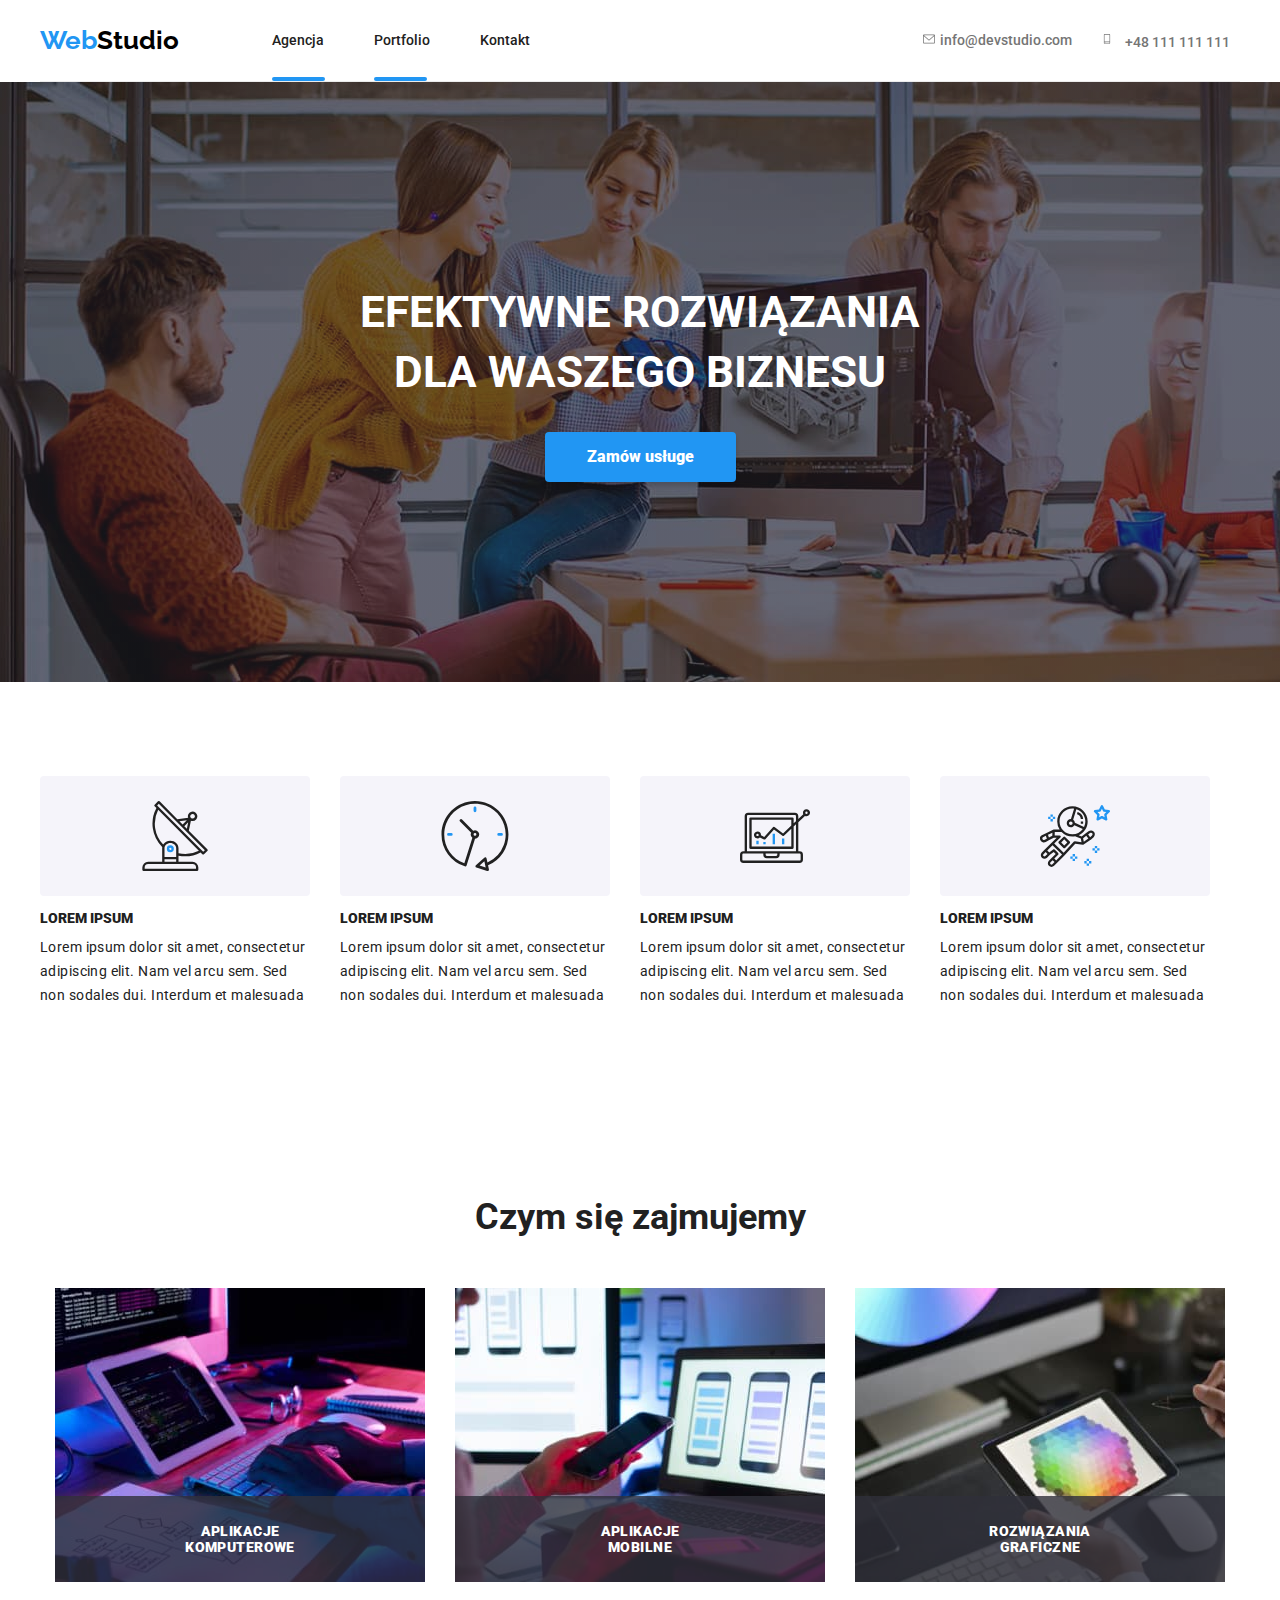
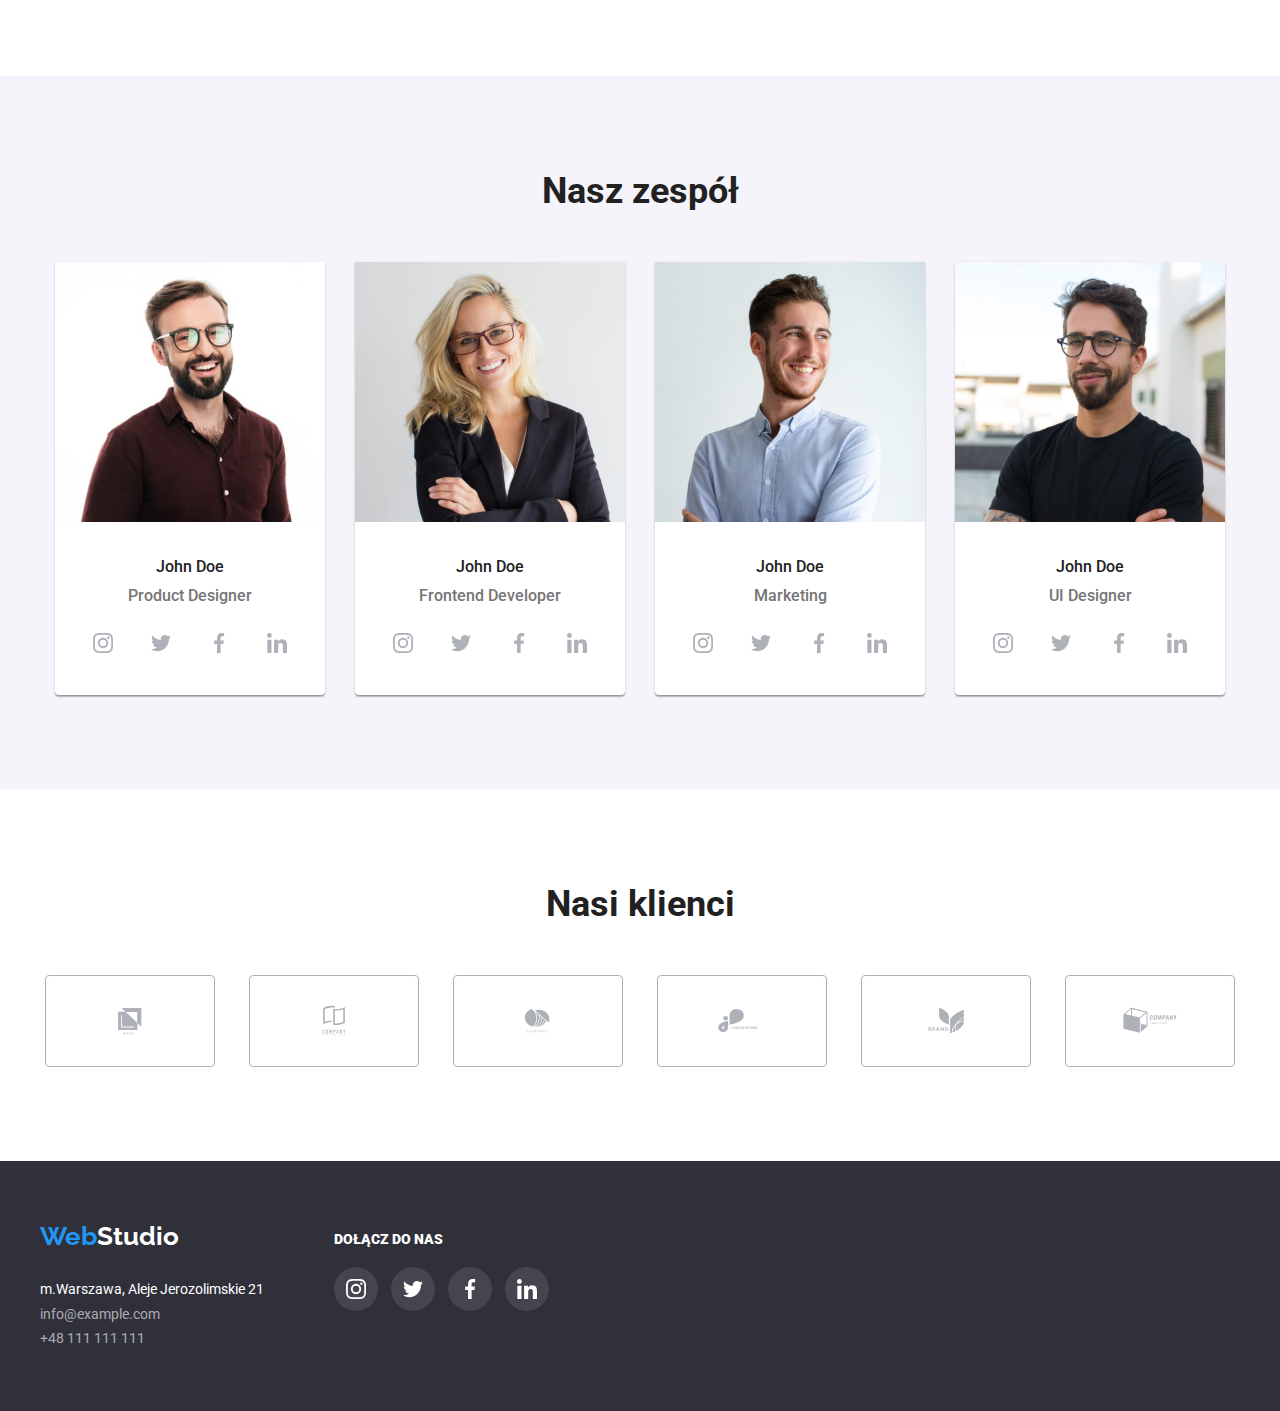
==== index.html @ f999cf79 "homework5" ====
<!DOCTYPE html>
<html lang="pl">
  <head>
    <meta charset="utf-8" />
    <link rel="stylesheet" href="./css/modern-normalize.css" />
    <link rel="stylesheet" href="./css/styles.css" />
    <link
      href="https://fonts.googleapis.com/css2?family=Raleway:wght@700&family=Roboto:wght@400;500;700;900&display=swap"
      rel="stylesheet"
    />
    <title>Studio</title>
  </head>
  <body>
    <header>
      <div class="menu container">
        <a class="logo" href="./index.html"
          ><span class="webstudio">Web</span>Studio
        </a>
        <nav class="navigation">
          <a class="navigation-item after1 links" href="./index.html"
            >Agencja</a
          >
          <a class="navigation-item after2 links" href="./portfolio.html"
            >Portfolio</a
          >
          <a class="navigation-item links">Kontakt</a>
        </nav>
        <a
          class="links menu-links menu-links-margin"
          href="mailto:info@devstudio.com"
          ><svg class="envelope links">
            <use href="./images/icons.svg#icon-envelope"></use>
          </svg>
          info@devstudio.com
        </a>
        <a class="links menu-links" href="tel:+48 111 111 111"
          ><svg class="smartphone links">
            <use href="./images/icons.svg#icon-smartphone"></use>
          </svg>
          +48 111 111 111
        </a>
      </div>
    </header>
    <main>
      <section class="bg-image">
        <div class="for-business container">
          <h1 class="header-item">
            EFEKTYWNE ROZWIĄZANIA <br />DLA WASZEGO BIZNESU
          </h1>
          <button class="studio-button" type="button" data-modal-open>
            Zamów usługe
          </button>
          <div class="backdrop is-hidden" data-modal>
            <div class="modal">
              <svg class="modal-icon">
                <use
                  href="./images/icons.svg#icon-close"
                  data-modal-close
                ></use>
              </svg>
            </div>
          </div>
        </div>
      </section>
      <section class="section">
        <div class="container">
          <ul class="list">
            <li>
              <svg class="list-icons">
                <use href="./images/icons.svg#icon-antenna"></use>
              </svg>
            </li>
            <li>
              <svg class="list-icons">
                <use href="./images/icons.svg#icon-clock"></use>
              </svg>
            </li>
            <li>
              <svg class="list-icons">
                <use href="./images/icons.svg#icon-diagram"></use>
              </svg>
            </li>
            <li>
              <svg class="list-icons margin-zero">
                <use href="./images/icons.svg#icon-astronaut"></use>
              </svg>
            </li>
            <li class="list-header-item">LOREM IPSUM</li>
            <li class="list-header-item">LOREM IPSUM</li>
            <li class="list-header-item">LOREM IPSUM</li>
            <li class="list-header-item margin-zero">LOREM IPSUM</li>
            <li class="list-item">
              <p>
                Lorem ipsum dolor sit amet, consectetur adipiscing elit. Nam vel
                arcu sem. Sed non sodales dui. Interdum et malesuada
              </p>
            </li>
            <li class="list-item">
              <p>
                Lorem ipsum dolor sit amet, consectetur adipiscing elit. Nam vel
                arcu sem. Sed non sodales dui. Interdum et malesuada
              </p>
            </li>
            <li class="list-item">
              <p>
                Lorem ipsum dolor sit amet, consectetur adipiscing elit. Nam vel
                arcu sem. Sed non sodales dui. Interdum et malesuada
              </p>
            </li>
            <li class="list-item margin-zero">
              <p>
                Lorem ipsum dolor sit amet, consectetur adipiscing elit. Nam vel
                arcu sem. Sed non sodales dui. Interdum et malesuada
              </p>
            </li>
          </ul>
        </div>
      </section>
      <section class="section">
        <div class="container">
          <h2 class="h2">Czym się zajmujemy</h2>
          <ul class="list">
            <li class="section-img">
              <img
                src="./images/img1.jpg"
                alt="Ręce osoby piszącej na klawiaturze."
                width="370"
                height="294"
              />
              <p class="computer-app">APLIKACJE KOMPUTEROWE</p>
            </li>
            <li class="section-img">
              <img
                src="./images/img2.jpg"
                alt="Ręce trzymające telefon przy laptopie."
                width="370"
                height="294"
              />
              <p class="mobile-app">APLIKACJE MOBILNE</p>
            </li>
            <li class="section-img margin-zero">
              <img
                src="./images/img3.jpg"
                alt="Trzymany w rękach tablet z włączoną paletą kolorów."
                width="370"
                height="294"
              />
              <p class="graphic-solutions">ROZWIĄZANIA GRAFICZNE</p>
            </li>
          </ul>
        </div>
      </section>
      <section class="section section-bg">
        <div class="container">
          <h2 class="h2">Nasz zespół</h2>
          <ul class="list">
            <li class="section-img">
              <figure class="figure">
                <img
                  src="./images/img4.jpg"
                  alt="Mężczyzna w okularach."
                  width="270"
                  height="260"
                />
                <figcaption class="figcaption-item">
                  John Doe
                  <span class="figcaption-span-item">Product Designer </span>
                  <div class="ellipse-icons">
                    <svg class="figcaption-icons">
                      <use href="./images/icons.svg#icon-instagram"></use>
                    </svg>
                  </div>
                  <div class="ellipse-icons">
                    <svg class="figcaption-icons">
                      <use href="./images/icons.svg#icon-twitter"></use>
                    </svg>
                  </div>
                  <div class="ellipse-icons">
                    <svg class="figcaption-icons">
                      <use href="./images/icons.svg#icon-facebook"></use>
                    </svg>
                  </div>
                  <div class="ellipse-icons margin-zero">
                    <svg class="figcaption-icons">
                      <use href="./images/icons.svg#icon-linkedin"></use>
                    </svg>
                  </div>
                </figcaption>
              </figure>
            </li>
            <li class="section-img">
              <figure class="figure">
                <img
                  src="./images/img5.jpg"
                  alt="Kobieta w okularach."
                  width="270"
                  height="260"
                />
                <figcaption class="figcaption-item">
                  John Doe
                  <span class="figcaption-span-item">Frontend Developer</span>
                  <div class="ellipse-icons">
                    <svg class="figcaption-icons">
                      <use href="./images/icons.svg#icon-instagram"></use>
                    </svg>
                  </div>
                  <div class="ellipse-icons">
                    <svg class="figcaption-icons">
                      <use href="./images/icons.svg#icon-twitter"></use>
                    </svg>
                  </div>
                  <div class="ellipse-icons">
                    <svg class="figcaption-icons">
                      <use href="./images/icons.svg#icon-facebook"></use>
                    </svg>
                  </div>
                  <div class="ellipse-icons margin-zero">
                    <svg class="figcaption-icons">
                      <use href="./images/icons.svg#icon-linkedin"></use>
                    </svg>
                  </div>
                </figcaption>
              </figure>
            </li>
            <li class="section-img">
              <figure class="figure">
                <img
                  src="./images/img6.jpg"
                  alt="Mężczyzna w jasnej koszuli."
                  width="270"
                  height="260"
                />
                <figcaption class="figcaption-item">
                  John Doe<span class="figcaption-span-item">Marketing</span>
                  <div class="ellipse-icons">
                    <svg class="figcaption-icons">
                      <use href="./images/icons.svg#icon-instagram"></use>
                    </svg>
                  </div>
                  <div class="ellipse-icons">
                    <svg class="figcaption-icons">
                      <use href="./images/icons.svg#icon-twitter"></use>
                    </svg>
                  </div>
                  <div class="ellipse-icons">
                    <svg class="figcaption-icons">
                      <use href="./images/icons.svg#icon-facebook"></use>
                    </svg>
                  </div>
                  <div class="ellipse-icons margin-zero">
                    <svg class="figcaption-icons">
                      <use href="./images/icons.svg#icon-linkedin"></use>
                    </svg>
                  </div>
                </figcaption>
              </figure>
            </li>
            <li class="section-img margin-zero">
              <figure class="figure">
                <img
                  src="./images/img7.jpg"
                  alt="Mężczyzna w czarnej koszulce."
                  width="270"
                  height="260"
                />
                <figcaption class="figcaption-item">
                  John Doe<span class="figcaption-span-item">UI Designer</span>
                  <div class="ellipse-icons">
                    <svg class="figcaption-icons">
                      <use href="./images/icons.svg#icon-instagram"></use>
                    </svg>
                  </div>
                  <div class="ellipse-icons">
                    <svg class="figcaption-icons">
                      <use href="./images/icons.svg#icon-twitter"></use>
                    </svg>
                  </div>
                  <div class="ellipse-icons">
                    <svg class="figcaption-icons">
                      <use href="./images/icons.svg#icon-facebook"></use>
                    </svg>
                  </div>
                  <div class="ellipse-icons margin-zero">
                    <svg class="figcaption-icons">
                      <use href="./images/icons.svg#icon-linkedin"></use>
                    </svg>
                  </div>
                </figcaption>
              </figure>
            </li>
          </ul>
        </div>
      </section>
      <section class="section">
        <div class="container">
          <h2 class="h2">Nasi klienci</h2>
          <div class="customers-logo">
            <div class="rectangle-icons">
              <svg class="customers-icon">
                <use href="./images/icons.svg#icon-logo1"></use>
              </svg>
            </div>
            <div class="rectangle-icons">
              <svg class="customers-icon">
                <use href="./images/icons.svg#icon-logo2"></use>
              </svg>
            </div>
            <div class="rectangle-icons">
              <svg class="customers-icon">
                <use href="./images/icons.svg#icon-logo3"></use>
              </svg>
            </div>
            <div class="rectangle-icons">
              <svg class="customers-icon">
                <use href="./images/icons.svg#icon-logo4"></use>
              </svg>
            </div>
            <div class="rectangle-icons">
              <svg class="customers-icon">
                <use href="./images/icons.svg#icon-logo5"></use>
              </svg>
            </div>
            <div class="rectangle-icons margin-zero">
              <svg class="customers-icon">
                <use href="./images/icons.svg#icon-logo6"></use>
              </svg>
            </div>
          </div>
        </div>
      </section>
    </main>
    <footer class="footer">
      <div class="container">
        <div class="footer-contact">
          <a class="logo footer-logo" href=""
            ><span class="webstudio">Web</span>Studio</a
          >
          <address class="font-style-normal">
            <span class="address-span">m.Warszawa, Aleje Jerozolimskie 21</span
            ><br />
            <a class="address-item links" href="mailto:info@devstudio.com">
              info@example.com
            </a>
            <br />
            <a class="address-item links" href="tel:+48 111 111 111">
              +48 111 111 111
            </a>
          </address>
        </div>
        <div class="join-for-us">
          <p>DOŁĄCZ DO NAS</p>
          <div class="ellipse-icons footer-ellipse-icons">
            <svg class="figcaption-icons">
              <use href="./images/icons.svg#icon-instagram"></use>
            </svg>
          </div>
          <div class="ellipse-icons footer-ellipse-icons">
            <svg class="figcaption-icons">
              <use href="./images/icons.svg#icon-twitter"></use>
            </svg>
          </div>
          <div class="ellipse-icons footer-ellipse-icons">
            <svg class="figcaption-icons">
              <use href="./images/icons.svg#icon-facebook"></use>
            </svg>
          </div>
          <div class="ellipse-icons footer-ellipse-icons margin-zero">
            <svg class="figcaption-icons">
              <use href="./images/icons.svg#icon-linkedin"></use>
            </svg>
          </div>
        </div>
      </div>
    </footer>
    <script src="./js/modal.js"></script>
  </body>
</html>
---- css/styles.css ----
:root {
  --background-color: #2f303a;
  --main-color: #212121;
  --hover-color: #2196f3;
  --main-font: "Roboto", sans-serif;
  --secondary-font: "Raleway", sans-serif;
}
body {
  font-family: var(--main-font);
  color: var(--main-color);
}
h1,
h2,
p,
ul {
  margin: 0px;
}
p,
ul {
  padding: 0;
}
.container {
  width: 1200px;
  display: flex;
  align-items: center;
  justify-content: center;
  margin: 0 auto;
  padding: 0;
  flex-wrap: wrap;
}
/* =========STUDIO.HTML========== */

/* ========LINKS======== */
.links {
  color: inherit;
  text-decoration: none;
  transition-property: color;
  transition-duration: 250ms;
  transition-timing-function: cubic-bezier(0.4, 0, 0.2, 1);
}
.links:hover,
.links:hover > .envelope,
.links:hover > .smartphone,
.links:focus,
.links:focus > .envelope,
.links:focus > .smartphone {
  color: var(--hover-color);
  fill: var(--hover-color);
}
/* ========END LINKS======== */

/* ========HEADER======== */
.header {
  width: 1600px;
}
.menu {
  justify-content: flex-start;
  background-color: #ffffff;
  border-bottom: 1px solid #ececec;
}
.navigation {
  margin-left: 93px;
}
.navigation-item {
  position: relative;
  font-size: 14px;
  font-weight: 500;
  line-height: 1.143;
  margin-right: 46px;
}
.navigation-item::after {
  color: var(--main-color);
}
.after1::after {
  position: absolute;
  width: 53px;
  height: 4px;
  left: 0;
  top: 45px;
  background: #2196f3;
  content: "";
  border-radius: 2px;
}
.after2::after {
  position: absolute;
  width: 53px;
  height: 4px;
  left: 0;
  top: 45px;
  color: var(--hover-color);
  background: #2196f3;
  content: "";
  border-radius: 2px;
}
.menu-links {
  font-size: 14px;
  font-weight: 500;
  line-height: 1.143;
  color: #757575;
}
.menu-links-margin {
  margin-left: 345px;
  margin-right: 30px;
}
/* ========END HEADER======== */

/* ========LOGO======== */
.webstudio {
  color: #2196f3;
}
.logo {
  font-family: var(--secondary-font);
  font-size: 26px;
  font-weight: 700;
  line-height: 1.192;
  color: #000000;
  text-decoration: none;
  padding-top: 25px;
  padding-bottom: 25px;
}
/* ========END LOGO======== */

/* ========MAIN======== */

.for-business {
  flex-direction: column;
  align-content: center;
}
.bg-image {
  max-width: 1600px;
  margin: 0 auto;
  background-color: #2f303a;
  background: linear-gradient(rgba(47, 48, 58, 0.4), rgba(47, 48, 58, 0.4)),
    url(../images/photobg.jpg), no-repeat;
  background-size: cover;
}
.header-item {
  color: #ffffff;
  font-size: 44px;
  line-height: 1.364;
  padding-top: 200px;
  text-align: center;
}
.studio-button {
  border: none;
  font-size: 16px;
  font-family: inherit;
  line-height: 1.875;
  font-weight: 900;
  cursor: pointer;
  color: #ffffff;
  background-color: #2196f3;
  box-shadow: 0px 4px 4px rgba(0, 0, 0, 0.15);
  border-radius: 4px;
  padding: 10px 42px;
  margin-top: 30px;
  margin-bottom: 200px;
}
.list-header-item {
  width: 270px;
  font-size: 14px;
  font-weight: 900;
  line-height: 1.143;
  margin: 0 30px 10px 0;
}
.list {
  list-style-type: none;
  display: flex;
  flex-wrap: wrap;
}
.list-item {
  width: 270px;
  font-size: 14px;
  line-height: 1.71;
  letter-spacing: 0.03em;
  margin-right: 30px;
}
.h2 {
  font-size: 36px;
  line-height: 1.167;
  margin-bottom: 50px;
}
.section-img {
  margin-right: 30px;
  display: flex;
  flex-wrap: nowrap;
  position: relative;
}
.computer-app {
  font-weight: 900;
  font-size: 14px;
  line-height: 1.143;
  text-align: center;
  letter-spacing: 0.03em;
  text-transform: uppercase;
  color: #ffffff;
  background-color: rgba(47, 48, 58, 0.8);
  padding: 27px 90px 27px 90px;
  position: absolute;
  top: 208px;
}
.mobile-app {
  font-weight: 900;
  font-size: 14px;
  line-height: 1.143;
  text-align: center;
  letter-spacing: 0.03em;
  text-transform: uppercase;
  color: #ffffff;
  background-color: rgba(47, 48, 58, 0.8);
  padding: 27px 113px 27px 113px;
  position: absolute;
  top: 208px;
}
.graphic-solutions {
  font-weight: 900;
  font-size: 14px;
  line-height: 1.143;
  text-align: center;
  letter-spacing: 0.03em;
  text-transform: uppercase;
  color: #ffffff;
  background-color: rgba(47, 48, 58, 0.8);
  padding: 27px 94px 27px 94px;
  position: absolute;
  top: 208px;
}
.section {
  display: flex;
  flex-wrap: wrap;
  padding-top: 94px;
  padding-bottom: 94px;
  margin: 0 auto;
}
.section-bg {
  background-color: #f5f4fa;
}
.figure {
  background-color: #ffffff;
  text-align: center;
  margin-block-start: 0em;
  margin-block-end: 0em;
  margin-inline-start: 0em;
  margin-inline-end: 0em;
  box-shadow: 0px 1px 3px rgba(0, 0, 0, 0.12), 0px 1px 1px rgba(0, 0, 0, 0.14),
    0px 2px 1px rgba(0, 0, 0, 0.2);
  border-radius: 0px 0px 4px 4px;
}
.figcaption-item {
  font-weight: 500;
  font-size: 16px;
  line-height: 1.188;
  color: inherit;
  margin-top: 30px;
  flex-direction: row;
}
.figcaption-span-item {
  display: block;
  font-size: 16px;
  line-height: 1.188;
  color: #757575;
  margin-top: 10px;
  padding-bottom: 16px;
}
/* ========END MAIN======== */

/* ========FOOTER======== */
.address-item {
  font-size: 14px;
  line-height: 0.583;
  color: rgba(255, 255, 255, 0.6);
  text-decoration: none;
  transition-property: color;
  transition-duration: 250ms;
  transition-timing-function: cubic-bezier(0.4, 0, 0.2, 1);
}
.address-item:hover,
.address-item:focus {
  color: var(--hover-color);
}
.footer {
  background-color: var(--background-color);
  flex-direction: row;
  align-content: flex-start;
  align-items: flex-start;
  justify-content: flex-start;
}
.footer-contact {
  display: flex;
  flex-direction: column;
}
.join-for-us {
  color: #ffffff;
  font-size: 14px;
  font-weight: 900;
  line-height: 1.143;
  text-transform: uppercase;
  margin-left: 70px;
  padding-top: 70px;
  padding-bottom: 40px;
}
.footer-logo {
  color: #ffffff;
  padding-top: 0;
  padding-bottom: 0;
  margin-top: 60px;
  margin-bottom: 25px;
}
.footer .container {
  justify-content: flex-start;
  padding-bottom: 60px;
}
.font-style-normal {
  font-style: normal;
  line-height: 24px;
}
.address-span {
  font-size: 14px;
  line-height: 1.714;
  color: #ffffff;
}
/* ========END FOOTER======== */

/* ========MODAL======== */
.backdrop {
  position: fixed;
  top: 0;
  left: 0;
  width: 100%;
  height: 100%;
  background-color: rgba(0, 0, 0, 0.2);
  opacity: 1;
  transition: opacity 250ms linear;
}
.is-hidden {
  visibility: hidden;
  opacity: 0;
  pointer-events: none;
  transition: opacity 250ms linear, visibility 250ms linear;
}
.modal {
  position: absolute;
  width: 528px;
  min-height: 581px;
  left: 50%;
  top: 50%;
  transform: translate(-50%, -50%);
  background-color: #ffffff;
  box-shadow: 0px 1px 3px rgba(0, 0, 0, 0.12), 0px 1px 1px rgba(0, 0, 0, 0.14),
    0px 2px 1px rgba(0, 0, 0, 0.2);
  border-radius: 4px;
  display: flex;
  justify-content: flex-end;
}
.is-hidden .modal {
  opacity: 0;
  transition: opacity 250ms linear;
}
.modal-icon {
  width: 30px;
  height: 30px;
}
/* ========END MODAL======== */

/* ==========PORTFOLIO.HTML========== */
.buttons {
  margin-bottom: 34px;
}
.button {
  font-size: 16px;
  font-family: inherit;
  font-weight: 500;
  line-height: 1.625;
  letter-spacing: 0.03em;
  cursor: pointer;
  text-align: center;
  border: none;
  border-radius: 4px;
  padding: 6px 22px;
  margin-right: 8px;
  transition-property: color, background-color, box-shadow;
  transition-duration: 250ms;
  transition-timing-function: cubic-bezier(0.4, 0, 0.2, 1);
}
.button:hover {
  background-color: var(--hover-color);
  color: #ffffff;
  box-shadow: 0px 3px 1px rgba(0, 0, 0, 0.1), 0px 1px 2px rgba(0, 0, 0, 0.08),
    0px 2px 2px rgba(0, 0, 0, 0.12);
}
.portfolio-figcaption-item {
  font-weight: 900;
  font-size: 18px;
  line-height: 2;
  color: inherit;
  letter-spacing: 0.06em;
  margin: 24px 24px 20px 20px;
}
.portfolio-figcaption-span-item {
  font-size: 16px;
  line-height: 1.875;
  color: #757575;
  letter-spacing: 0.03em;
  padding-top: 4px;
}
.portfolio-figure {
  background-color: #ffffff;
  margin-block-start: 0em;
  margin-block-end: 0em;
  margin-inline-start: 0em;
  margin-inline-end: 0em;
  margin-bottom: 30px;
  margin-right: 30px;
  border-bottom: 1px solid #eeeeee;
  transition-property: box-shadow;
  transition-duration: 250ms;
  transition-timing-function: cubic-bezier(0.4, 0, 0.2, 1);
}
.portfolio-img {
  width: 370px;
  height: 294px;
  overflow: hidden;
  position: relative;
}
.portfolio-img-mask {
  position: absolute;
  top: 0;
  left: 0;
  transform: translate(0, 100%);
  transition: transform 250ms linear;
  background-color: rgba(33, 150, 243, 0.9);
  width: 100%;
  height: 100%;
  font-size: 18px;
  line-height: 1.556;
  letter-spacing: 0.03em;
  color: #ffffff;
  display: flex;
  padding: 49px 45px 49px 25px;
}
.portfolio-figure:hover {
  box-shadow: 0px 1px 1px rgba(0, 0, 0, 0.12), 0px 4px 4px rgba(0, 0, 0, 0.06),
    1px 4px 6px rgba(0, 0, 0, 0.16);
}
.portfolio-figure:hover .portfolio-img-mask,
.portfolio-figure:focus .portfolio-img-mask {
  transform: translate(0, 0);
}

/* ================ICONS================= */
.envelope {
  width: 16px;
  height: 12px;
  fill: #757575;
  transition-property: fill;
  transition-duration: 250ms;
  transition-timing-function: cubic-bezier(0.4, 0, 0.2, 1);
}
.smartphone {
  width: 10px;
  height: 16px;
  fill: #757575;
  margin-right: 10px;
  transition-property: fill;
  transition-duration: 250ms;
  transition-timing-function: cubic-bezier(0.4, 0, 0.2, 1);
}
.list-icons {
  width: 270px;
  height: 120px;
  background: #f5f4fa;
  border-radius: 4px;
  padding: 25px 100px 25px 100px;
  margin-bottom: 10px;
  margin-right: 30px;
}
.figcaption-icons {
  width: 20px;
  height: 20px;
  fill: #afb1b8;
  transition-property: fill;
  transition-duration: 250ms;
  transition-timing-function: cubic-bezier(0.4, 0, 0.2, 1);
}
.ellipse-icons {
  display: inline-flex;
  align-items: center;
  justify-content: center;
  width: 44px;
  height: 44px;
  border-radius: 100%;
  margin-right: 10px;
  margin-bottom: 30px;
  transition-property: background-color;
  transition-duration: 250ms;
  transition-timing-function: cubic-bezier(0.4, 0, 0.2, 1);
}
.ellipse-icons:hover,
.ellipse-icons:hover > .figcaption-icons,
.ellipse-icons:focus,
.ellipse-icons:focus > .figcaption-icons {
  background-color: var(--hover-color);
  fill: #ffffff;
  cursor: pointer;
}
.rectangle-icons {
  display: inline-flex;
  align-items: center;
  justify-content: center;
  width: 170px;
  height: 92px;
  border: 1px solid #afb1b8;
  box-sizing: border-box;
  border-radius: 4px;
  margin-right: 30px;
  transition-property: border-color;
  transition-duration: 250ms;
  transition-timing-function: cubic-bezier(0.4, 0, 0.2, 1);
}
.rectangle-icons:hover,
.rectangle-icons:hover > .customers-icon,
.rectangle-icons:focus,
.rectangle-icons:focus > .customers-icon {
  fill: #2196f3;
  border-color: #2196f3;
  cursor: pointer;
}
.customers-icon {
  width: 106px;
  height: 60px;
  fill: #afb1b8;
  transition-property: fill;
  transition-duration: 250ms;
  transition-timing-function: cubic-bezier(0.4, 0, 0.2, 1);
}
.footer-ellipse-icons {
  margin-bottom: 0;
  margin-top: 20px;
  background-color: rgba(255, 255, 255, 0.1);
}
.footer .figcaption-icons {
  fill: #ffffff;
}
.margin-zero {
  margin-right: 0;
}
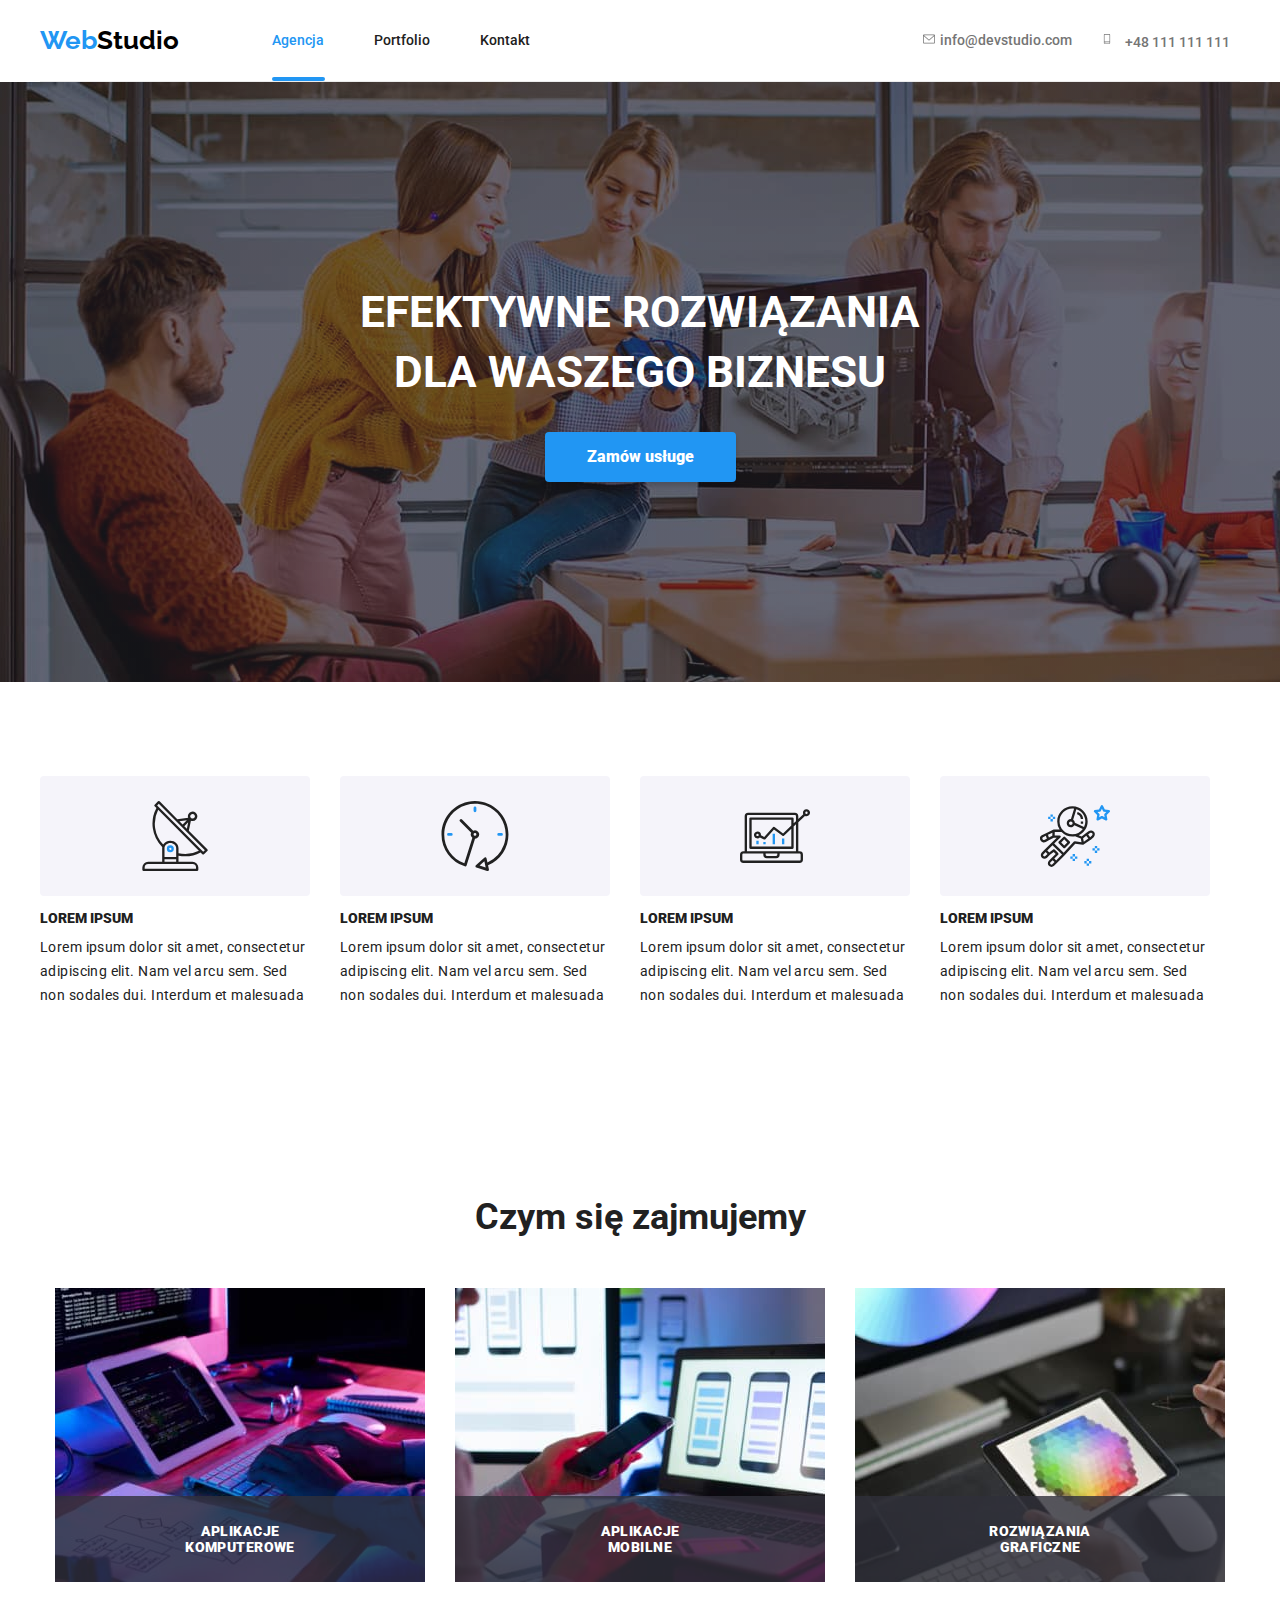
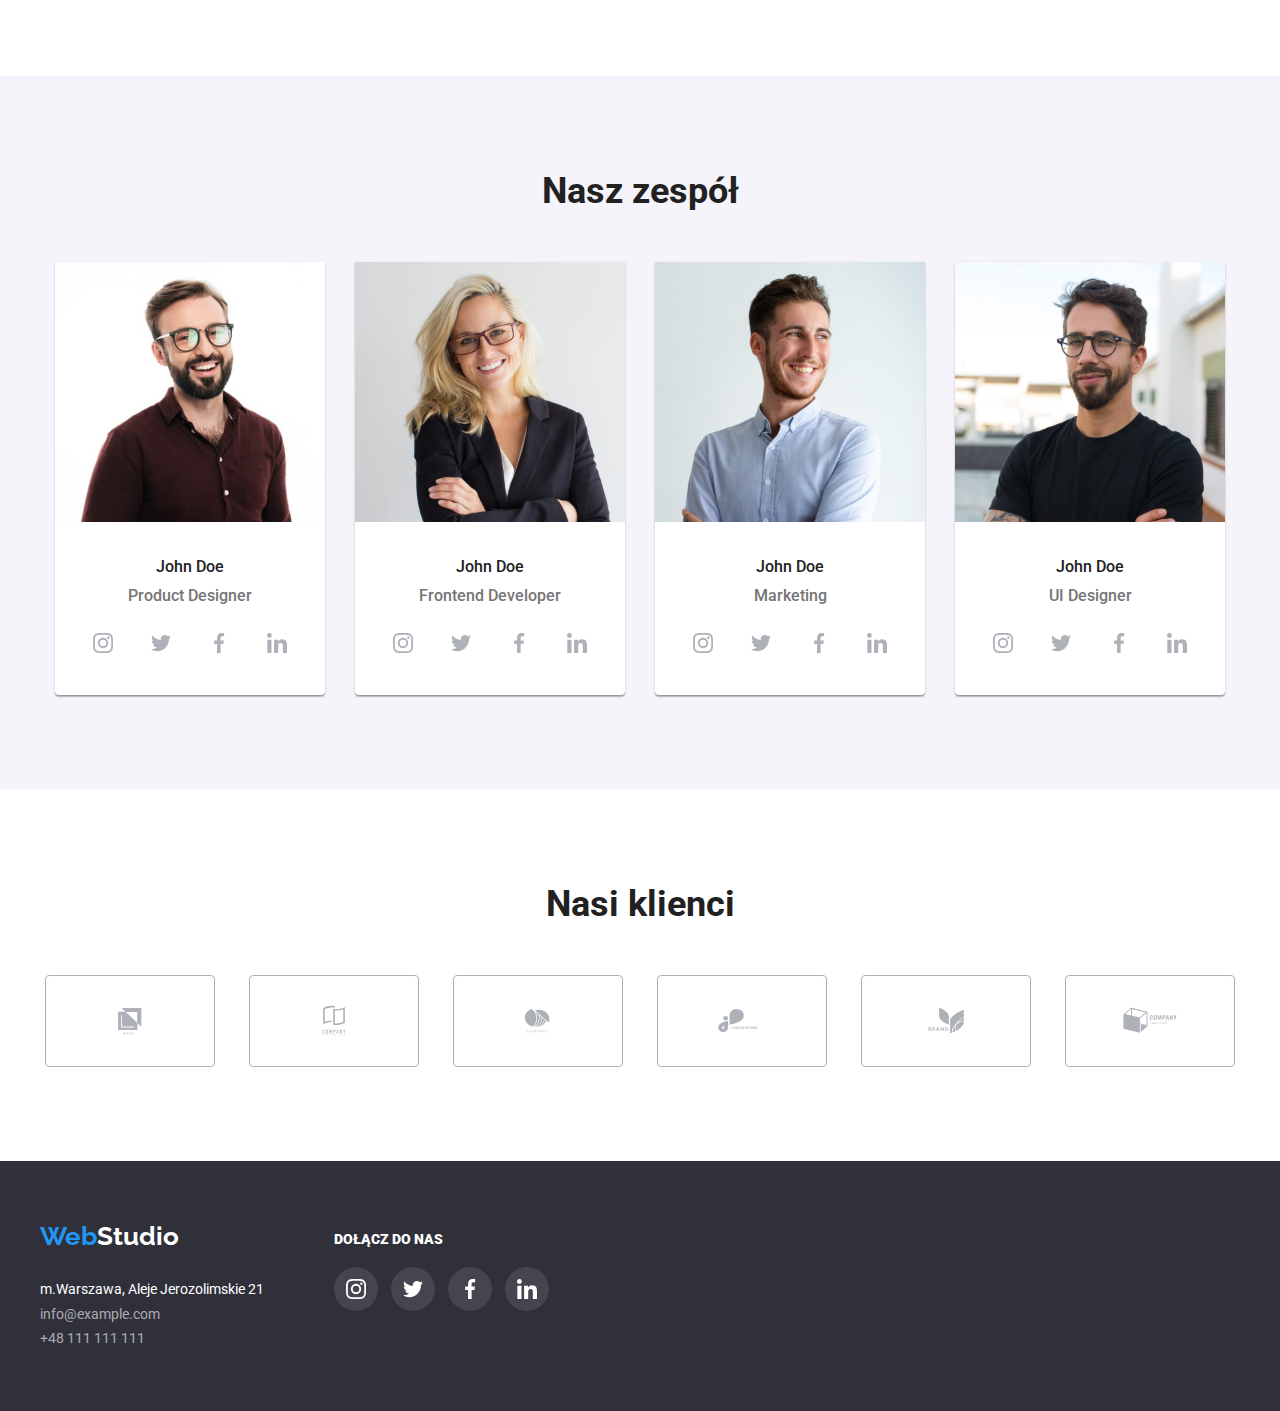
==== commit b4826b0a: "active link" ====
--- a/index.html
+++ b/index.html
@@ -17,12 +17,12 @@
           ><span class="webstudio">Web</span>Studio
         </a>
         <nav class="navigation">
-          <a class="navigation-item after1 links" href="./index.html"
+          <a
+            class="navigation-item navigation-item-active links"
+            href="./index.html"
             >Agencja</a
           >
-          <a class="navigation-item after2 links" href="./portfolio.html"
-            >Portfolio</a
-          >
+          <a class="navigation-item links" href="./portfolio.html">Portfolio</a>
           <a class="navigation-item links">Kontakt</a>
         </nav>
         <a
--- a/css/styles.css
+++ b/css/styles.css
@@ -62,16 +62,13 @@
   margin-left: 93px;
 }
 .navigation-item {
+  font-size: 14px;
+  font-weight: 500;
+  line-height: 1.143;
+  margin-right: 46px;
   position: relative;
-  font-size: 14px;
-  font-weight: 500;
-  line-height: 1.143;
-  margin-right: 46px;
-}
-.navigation-item::after {
-  color: var(--main-color);
-}
-.after1::after {
+}
+.navigation-item-active::after {
   position: absolute;
   width: 53px;
   height: 4px;
@@ -81,16 +78,8 @@
   content: "";
   border-radius: 2px;
 }
-.after2::after {
-  position: absolute;
-  width: 53px;
-  height: 4px;
-  left: 0;
-  top: 45px;
+.navigation-item-active {
   color: var(--hover-color);
-  background: #2196f3;
-  content: "";
-  border-radius: 2px;
 }
 .menu-links {
   font-size: 14px;
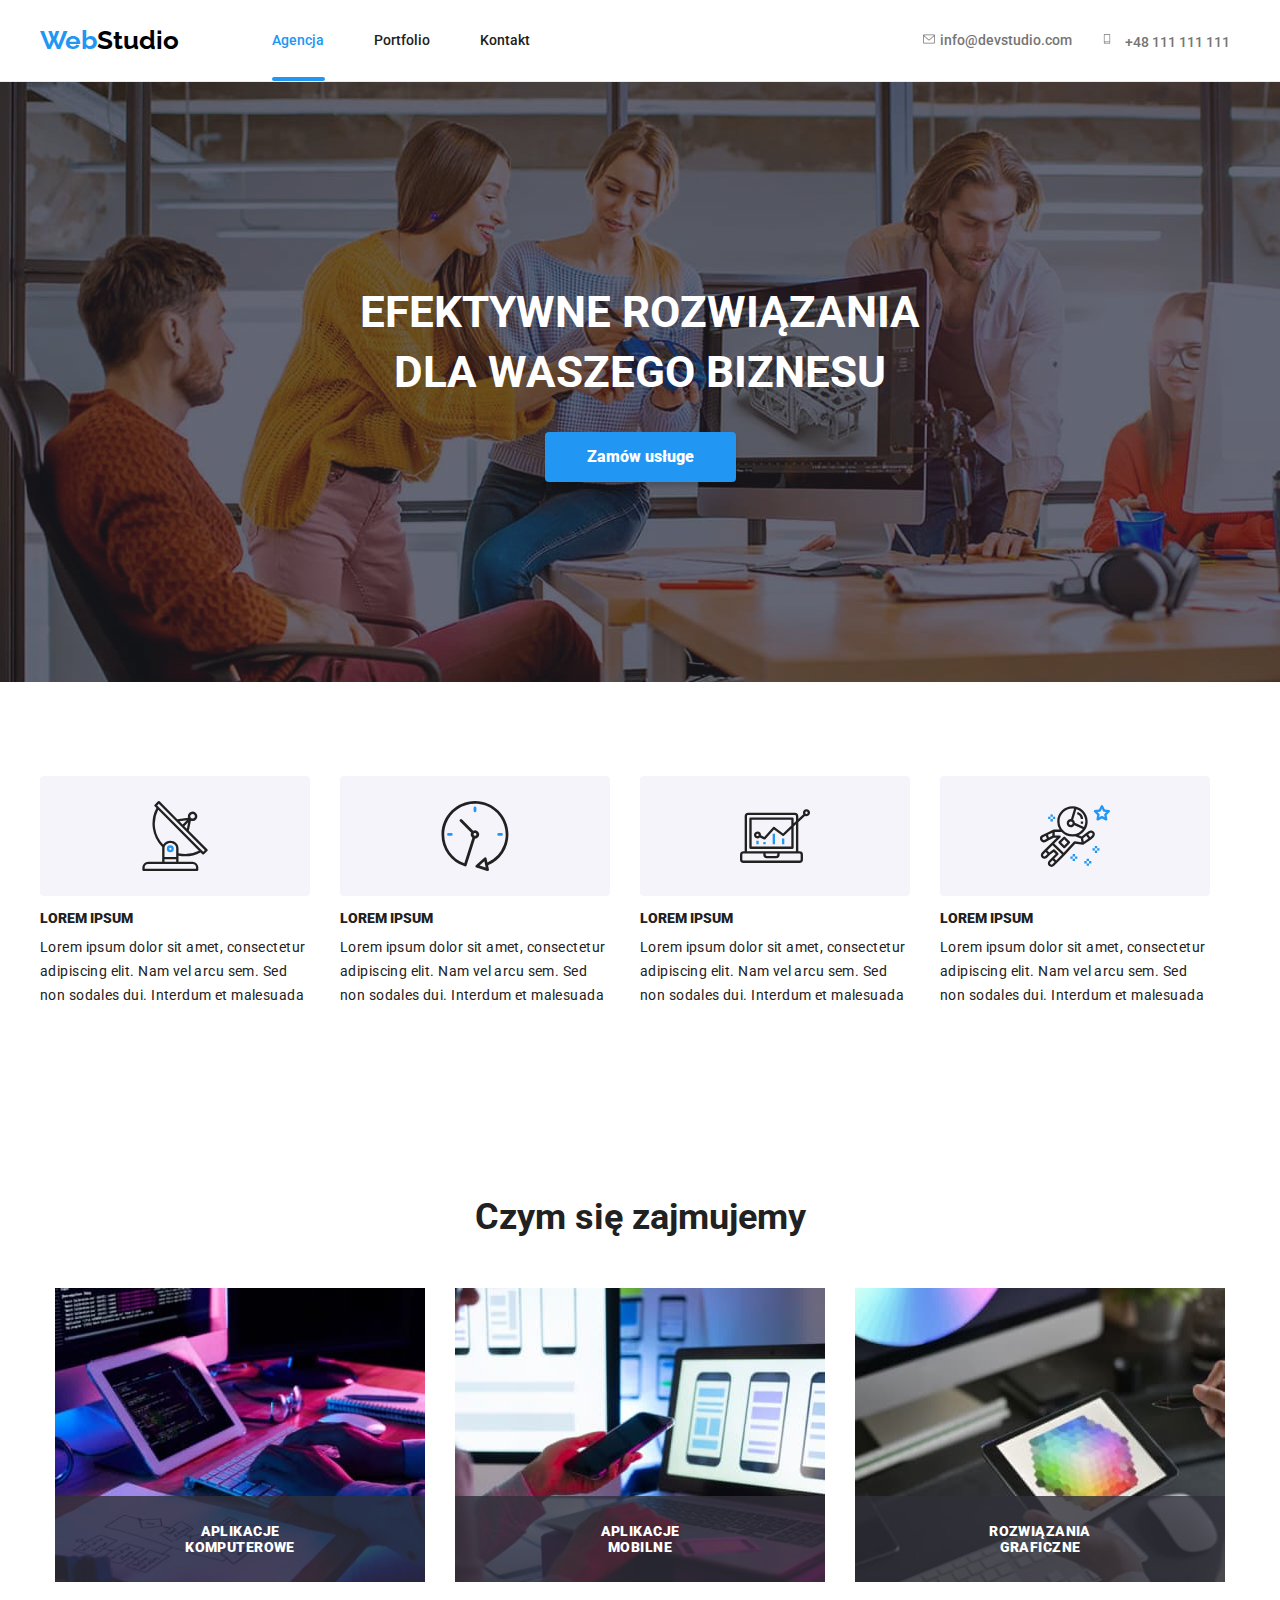
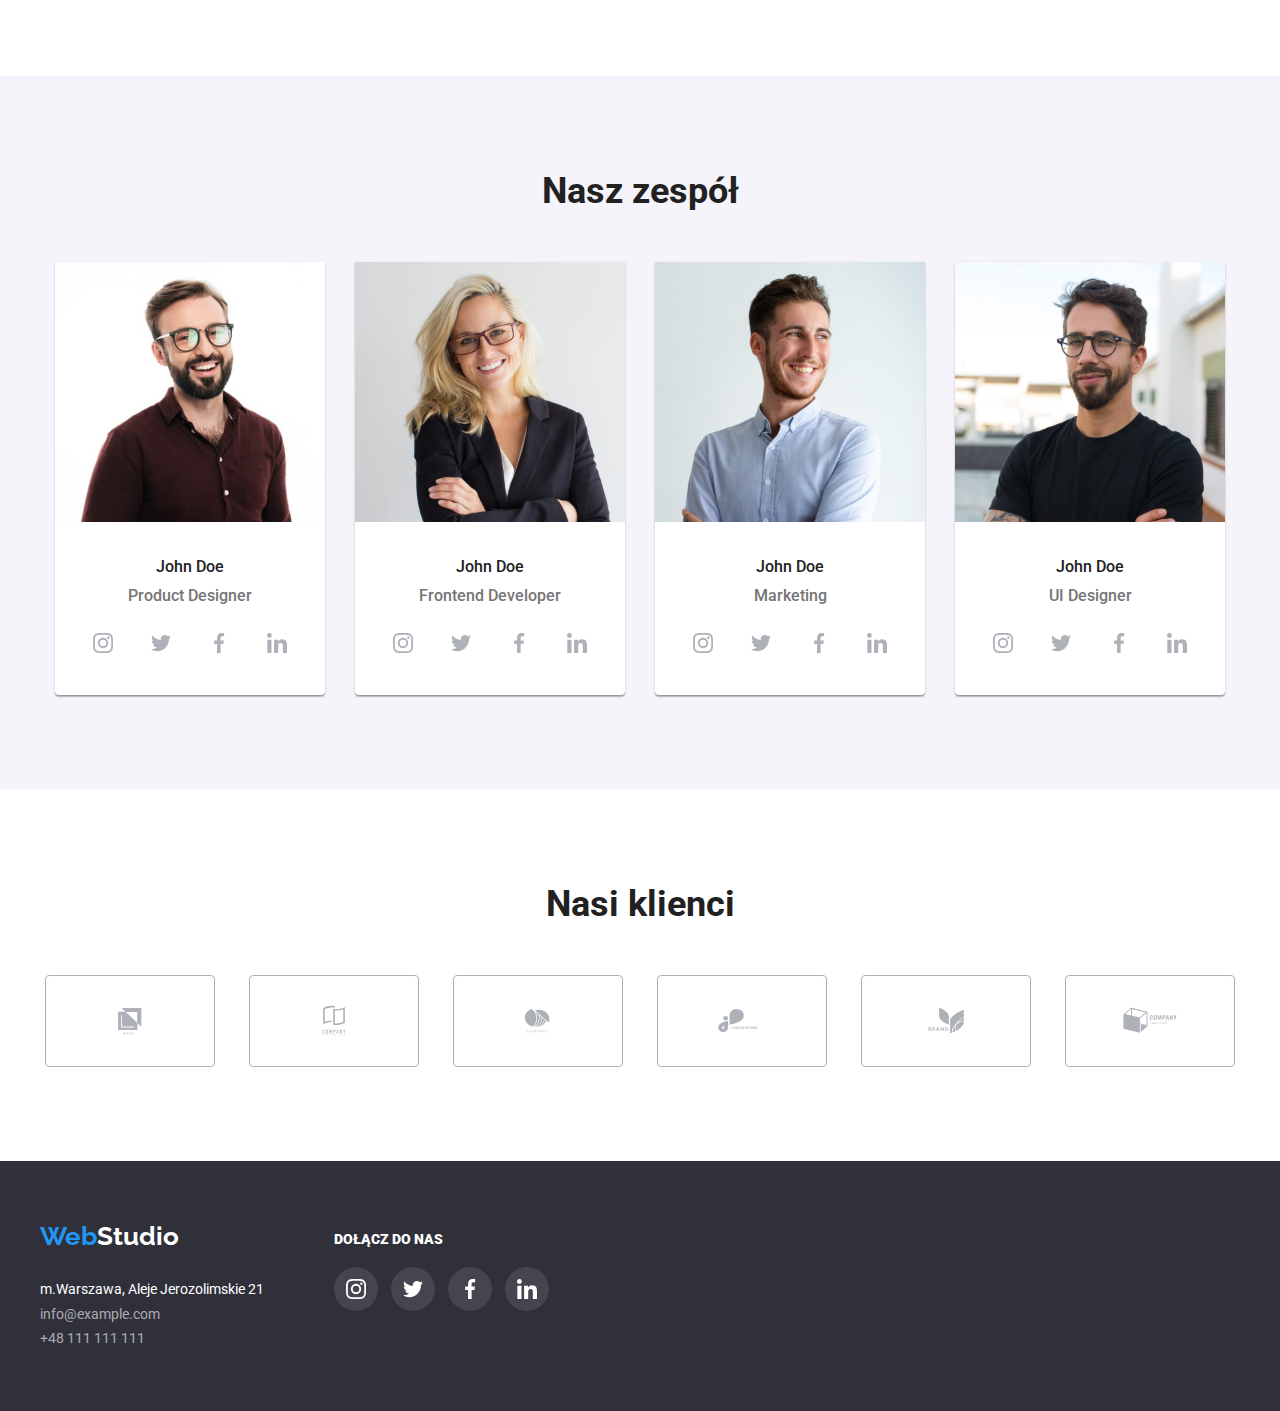
==== commit fd5b63f6: "border header" ====
--- a/index.html
+++ b/index.html
@@ -11,7 +11,7 @@
     <title>Studio</title>
   </head>
   <body>
-    <header>
+    <header class="header-border">
       <div class="menu container">
         <a class="logo" href="./index.html"
           ><span class="webstudio">Web</span>Studio
--- a/css/styles.css
+++ b/css/styles.css
@@ -53,10 +53,12 @@
 .header {
   width: 1600px;
 }
+.header-border {
+  border-bottom: 1px solid #ececec;
+}
 .menu {
   justify-content: flex-start;
   background-color: #ffffff;
-  border-bottom: 1px solid #ececec;
 }
 .navigation {
   margin-left: 93px;
